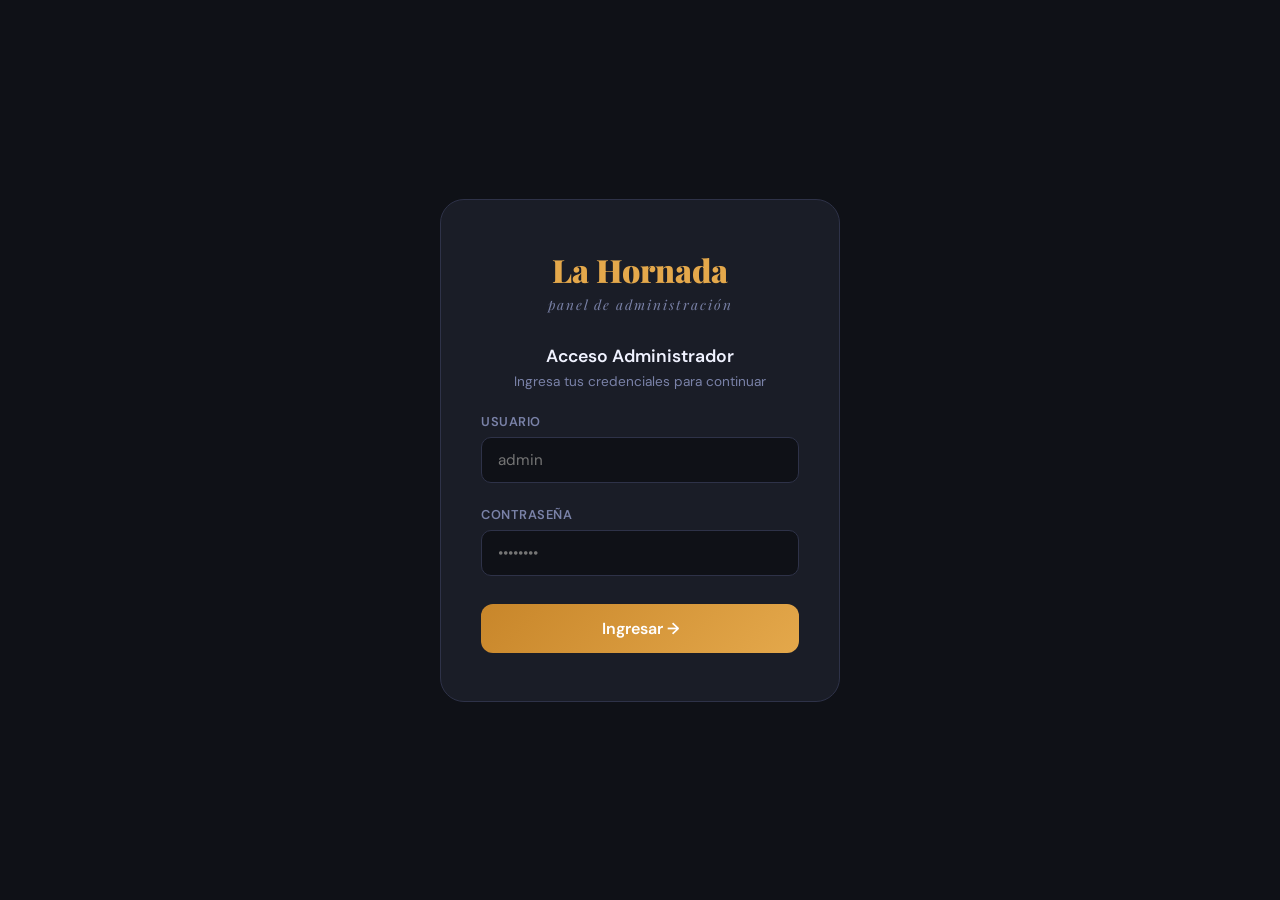
==== admin.html @ f9f8179e "agregar historial de pedidos con totales por dia y general" ====
<!DOCTYPE html>
<html lang="es">
<head>
  <meta charset="UTF-8">
  <meta name="viewport" content="width=device-width, initial-scale=1.0">
  <title>Admin — La Hornada</title>
  <link
    href="https://fonts.googleapis.com/css2?family=Playfair+Display:ital,wght@0,700;0,900&family=DM+Sans:wght@300;400;500;600&display=swap"
    rel="stylesheet"
  >
  <link rel="stylesheet" href="admin.css">
</head>
<body>

  <!-- ═══════════════════════════════════════
       LOGIN
  ════════════════════════════════════════ -->
  <div class="login-screen" id="loginScreen">
    <div class="login-box">
      <div class="login-logo">
        La Hornada
        <span>panel de administración</span>
      </div>
      <div class="login-title">Acceso Administrador</div>
      <div class="login-sub">Ingresa tus credenciales para continuar</div>

      <div class="login-field">
        <label>Usuario</label>
        <input type="text" id="loginUser" placeholder="admin" autocomplete="username">
      </div>
      <div class="login-field">
        <label>Contraseña</label>
        <input
          type="password"
          id="loginPass"
          placeholder="••••••••"
          autocomplete="current-password"
          onkeydown="if(event.key==='Enter') doLogin()"
        >
      </div>

      <button class="login-btn" onclick="doLogin()">Ingresar →</button>
      <div class="login-error" id="loginError">Usuario o contraseña incorrectos</div>
      <div class="login-blocked" id="loginBlocked"></div>
    </div>
  </div>

  <!-- ═══════════════════════════════════════
       ADMIN UI
  ════════════════════════════════════════ -->
  <div id="adminUI" style="display:none">

    <!-- HEADER -->
    <header class="admin-header">
      <div class="admin-logo">La Hornada <span>Admin Panel</span></div>
      <div class="header-actions">
        <a class="btn-store" href="tienda.html" target="_blank">🛍️ Ver tienda</a>
        <button class="btn-logout" onclick="doLogout()">Salir →</button>
      </div>
    </header>

    <div class="admin-layout">

      <!-- SIDEBAR -->
      <aside class="sidebar">
        <div class="sidebar-title">Menú</div>
        <div class="sidebar-item active" onclick="showSection('products', this)">
          <span class="icon">🍽️</span> Productos
        </div>
        <div class="sidebar-item" onclick="showSection('orders', this)">
          <span class="icon">📋</span> Pedidos
          <span class="sidebar-badge" id="pendingBadge"></span>
        </div>
        <div class="sidebar-item" onclick="showSection('settings', this)">
          <span class="icon">⚙️</span> Configuración
        </div>
      </aside>

      <!-- MAIN -->
      <main class="admin-main">

        <!-- ── SECCIÓN PRODUCTOS ── -->
        <div id="section-products">
          <div class="page-title">Gestión de Productos</div>
          <div class="page-sub">Edita nombre, descripción, precio, foto y disponibilidad</div>

          <!-- Estadísticas -->
          <div class="stats-row" id="statsRow"></div>

          <!-- Toolbar -->
          <div class="toolbar">
            <button class="btn-add" onclick="openAddModal()">＋ Nuevo Producto</button>
            <button class="btn-reset" onclick="confirmReset()">↺ Restaurar predeterminados</button>
          </div>

          <!-- Tabla de productos -->
          <table class="products-table">
            <thead>
              <tr>
                <th>Foto</th>
                <th>Producto</th>
                <th>Descripción</th>
                <th>Precio</th>
                <th>Stock</th>
                <th>Estado</th>
                <th>Acciones</th>
              </tr>
            </thead>
            <tbody id="productsTableBody"></tbody>
          </table>
        </div>

        <!-- ── SECCIÓN PEDIDOS ── -->
        <div id="section-orders" style="display:none">
          <div class="page-title">Historial de Pedidos</div>
          <div class="page-sub">Todos los pedidos recibidos, datos de clientes y totales</div>

          <!-- Resumen de ventas -->
          <div class="stats-row" id="ordersStatsRow"></div>

          <!-- Filtros -->
          <div class="orders-toolbar">
            <div class="orders-filter-group">
              <button class="filter-btn active" onclick="filterOrders('all', this)">Todos</button>
              <button class="filter-btn" onclick="filterOrders('pendiente_confirmacion', this)">⏳ Pendiente Yape</button>
              <button class="filter-btn" onclick="filterOrders('pendiente_envio', this)">🚚 Por enviar</button>
              <button class="filter-btn" onclick="filterOrders('entregado', this)">✅ Entregados</button>
            </div>
            <input type="date" id="filterDate" class="date-filter" onchange="filterByDate(this.value)" title="Filtrar por fecha">
          </div>

          <!-- Lista de pedidos -->
          <div id="ordersList"></div>
        </div>

        <!-- ── SECCIÓN CONFIGURACIÓN ── -->
        <div id="section-settings" style="display:none">
          <div class="page-title">Configuración de la Tienda</div>
          <div class="page-sub">Personaliza el nombre y datos de contacto</div>

          <div class="settings-card">
            <div class="form-row">
              <label>Nombre de la tienda</label>
              <input type="text" id="cfg-name" placeholder="La Hornada">
            </div>
            <div class="form-row">
              <label>Teléfono</label>
              <input type="text" id="cfg-phone" placeholder="+51 987 654 321">
            </div>
            <div class="form-row">
              <label>Dirección</label>
              <input type="text" id="cfg-addr" placeholder="Lima, Perú">
            </div>
            <div class="form-row">
              <label>Horario</label>
              <input type="text" id="cfg-hours" placeholder="Lun–Dom 8am–8pm">
            </div>
            <button class="btn-save" onclick="saveSettings()" style="width:100%;padding:12px">
              Guardar cambios
            </button>
          </div>
        </div>

      </main>
    </div>
  </div>

  <!-- ═══════════════════════════════════════
       MODAL EDITAR / AGREGAR PRODUCTO
  ════════════════════════════════════════ -->
  <div class="modal-bg" id="editModal">
    <div class="modal-box">

      <div class="modal-header">
        <h3 id="modalTitle">Editar Producto</h3>
        <button class="modal-close-x" onclick="closeModal()">✕</button>
      </div>

      <!-- Nombre y precio -->
      <div class="form-2col">
        <div class="form-row" style="margin:0">
          <label>Nombre del producto</label>
          <input type="text" id="f-name" placeholder="Ej: Empanadas de Carne">
        </div>
        <div class="form-row" style="margin:0">
          <label>Precio (S/)</label>
          <input type="number" id="f-price" min="0" step="0.50" placeholder="0.00">
        </div>
      </div>

      <!-- Stock -->
      <div class="form-row" style="margin-top:16px">
        <label>Stock disponible (unidades)</label>
        <input type="number" id="f-stock" min="0" step="1" placeholder="0 = sin stock hoy">
      </div>

      <!-- Descripción -->
      <div class="form-row" style="margin-top:16px">
        <label>Descripción</label>
        <textarea id="f-desc" placeholder="Describe el producto..."></textarea>
      </div>

      <!-- Emoji -->
      <div class="form-row">
        <label>Emoji del producto</label>
        <div class="emoji-picker" id="emojiPicker"></div>
      </div>

      <!-- URL de imagen o ruta local -->
      <div class="form-row">
        <label>URL o ruta de imagen</label>
        <input type="text" id="f-img" placeholder="img/mi-foto.jpg  ó  https://..." oninput="updatePreview()">
        <div class="img-path-hint">
          💡 Para imágenes del hosting escribe la ruta: <code>img/nombre-foto.jpg</code>
        </div>
        <div class="img-preview-wrap" id="imgPreviewWrap">
          <img id="imgPreview" src="" alt="" style="display:none">
          <span class="no-img" id="noImgMsg">Vista previa de la imagen</span>
        </div>
      </div>

      <!-- Upload desde dispositivo -->
      <div class="form-row">
        <label>O sube una foto desde tu dispositivo</label>
        <div class="upload-area" onclick="document.getElementById('fileInput').click()">
          <div class="upload-icon">📁</div>
          <p>Haz clic para seleccionar una imagen (JPG, PNG, WEBP)</p>
          <input type="file" id="fileInput" accept="image/*" onchange="handleFileUpload(event)">
        </div>
      </div>

      <!-- Disponibilidad -->
      <div class="form-row">
        <label>Disponibilidad</label>
        <div style="display:flex; gap:16px; margin-top:8px">
          <label style="display:flex; align-items:center; gap:8px; cursor:pointer; text-transform:none; font-size:0.92rem; font-weight:400; color:var(--text)">
            <input type="radio" name="avail" id="f-avail-yes" value="true" checked> Disponible
          </label>
          <label style="display:flex; align-items:center; gap:8px; cursor:pointer; text-transform:none; font-size:0.92rem; font-weight:400; color:var(--text)">
            <input type="radio" name="avail" id="f-avail-no" value="false"> No disponible
          </label>
        </div>
      </div>

      <!-- Footer del modal -->
      <div class="modal-footer">
        <button class="btn-cancel" onclick="closeModal()">Cancelar</button>
        <button class="btn-save"   onclick="saveProduct()">💾 Guardar cambios</button>
      </div>

    </div>
  </div>

  <!-- ═══════════════════════════════════════
       MODAL CONFIRMAR ELIMINACIÓN
  ════════════════════════════════════════ -->
  <div class="modal-bg" id="delModal">
    <div class="modal-box confirm-modal">
      <div class="confirm-icon">🗑️</div>
      <h3>¿Eliminar producto?</h3>
      <p id="delProductName"></p>
      <p style="margin-top:8px">Esta acción no se puede deshacer.</p>
      <div class="confirm-footer">
        <button class="btn-cancel"      onclick="closeDelModal()">Cancelar</button>
        <button class="btn-confirm-del" onclick="confirmDelete()">Sí, eliminar</button>
      </div>
    </div>
  </div>

  <!-- ═══════════════════════════════════════
       TOAST
  ════════════════════════════════════════ -->
  <div class="toast" id="toast"></div>

  <script src="products.js"></script>
  <script type="module" src="admin.js"></script>
</body>
</html>
---- admin.css ----
/* =============================================
   LA HORNADA — Admin Panel CSS3
   ============================================= */

:root {
  --bg:        #0F1117;
  --surface:   #1A1D27;
  --surface2:  #22263A;
  --border:    #2E3248;
  --gold:      #E4A84B;
  --gold-dim:  #C8862A;
  --green:     #2ECC71;
  --red:       #E74C3C;
  --text:      #F0F2FF;
  --text-muted:#7A82A8;
  --accent:    #4F6EF7;
}

* {
  margin: 0;
  padding: 0;
  box-sizing: border-box;
}

body {
  font-family: 'DM Sans', sans-serif;
  background: var(--bg);
  color: var(--text);
  min-height: 100vh;
}

/* ── LOGIN ── */
.login-screen {
  position: fixed;
  inset: 0;
  z-index: 999;
  background: var(--bg);
  display: flex;
  align-items: center;
  justify-content: center;
  padding: 20px;
}

.login-box {
  background: var(--surface);
  border: 1px solid var(--border);
  border-radius: 24px;
  padding: 48px 40px;
  width: 100%;
  max-width: 400px;
  text-align: center;
}

.login-logo {
  font-family: 'Playfair Display', serif;
  font-size: 2rem;
  font-weight: 900;
  color: var(--gold);
}

.login-logo span {
  display: block;
  font-size: 0.85rem;
  font-weight: 400;
  color: var(--text-muted);
  margin-top: 4px;
  letter-spacing: 2px;
  font-style: italic;
}

.login-title {
  margin-top: 32px;
  font-size: 1.1rem;
  font-weight: 600;
  color: var(--text);
}

.login-sub {
  margin-top: 6px;
  font-size: 0.85rem;
  color: var(--text-muted);
}

.login-field {
  margin-top: 20px;
  text-align: left;
}

.login-field label {
  font-size: 0.8rem;
  font-weight: 600;
  color: var(--text-muted);
  letter-spacing: 0.5px;
  text-transform: uppercase;
}

.login-field input {
  width: 100%;
  margin-top: 6px;
  padding: 12px 16px;
  background: var(--bg);
  border: 1px solid var(--border);
  border-radius: 10px;
  color: var(--text);
  font-family: 'DM Sans', sans-serif;
  font-size: 0.95rem;
  outline: none;
  transition: border-color 0.2s;
}

.login-field input:focus { border-color: var(--gold); }

.login-btn {
  width: 100%;
  margin-top: 28px;
  padding: 14px;
  background: linear-gradient(135deg, #C8862A, #E4A84B);
  color: white;
  border: none;
  border-radius: 12px;
  font-family: 'DM Sans', sans-serif;
  font-size: 1rem;
  font-weight: 600;
  cursor: pointer;
  transition: opacity 0.2s, transform 0.15s;
}

.login-btn:hover { opacity: 0.9; transform: scale(1.02); }

.login-error {
  margin-top: 14px;
  color: var(--red);
  font-size: 0.85rem;
  display: none;
}

.login-blocked {
  margin-top: 14px;
  background: rgba(231, 76, 60, 0.1);
  border: 1px solid var(--red);
  border-radius: 10px;
  padding: 12px 16px;
  color: var(--red);
  font-size: 0.85rem;
  line-height: 1.6;
  display: none;
  text-align: center;
}

.login-hint {
  margin-top: 16px;
  font-size: 0.78rem;
  color: var(--text-muted);
}

/* ── HEADER ── */
.admin-header {
  background: var(--surface);
  border-bottom: 1px solid var(--border);
  padding: 0 28px;
  height: 64px;
  display: flex;
  align-items: center;
  justify-content: space-between;
  position: sticky;
  top: 0;
  z-index: 50;
}

.admin-logo {
  font-family: 'Playfair Display', serif;
  font-size: 1.3rem;
  font-weight: 900;
  color: var(--gold);
}

.admin-logo span {
  font-size: 0.75rem;
  font-weight: 400;
  color: var(--text-muted);
  margin-left: 10px;
  font-style: italic;
}

.header-actions {
  display: flex;
  gap: 10px;
  align-items: center;
}

.btn-store {
  background: none;
  border: 1px solid var(--border);
  color: var(--text-muted);
  padding: 8px 16px;
  border-radius: 8px;
  font-family: 'DM Sans', sans-serif;
  font-size: 0.85rem;
  cursor: pointer;
  text-decoration: none;
  display: flex;
  align-items: center;
  gap: 6px;
  transition: all 0.2s;
}

.btn-store:hover { border-color: var(--gold); color: var(--gold); }

.btn-logout {
  background: none;
  border: none;
  color: var(--text-muted);
  cursor: pointer;
  font-size: 0.85rem;
  padding: 8px 12px;
  border-radius: 8px;
  font-family: 'DM Sans', sans-serif;
  transition: color 0.2s;
}

.btn-logout:hover { color: var(--red); }

/* ── LAYOUT ── */
.admin-layout {
  display: flex;
  min-height: calc(100vh - 64px);
}

.sidebar {
  width: 220px;
  flex-shrink: 0;
  background: var(--surface);
  border-right: 1px solid var(--border);
  padding: 24px 16px;
}

.sidebar-title {
  font-size: 0.7rem;
  font-weight: 600;
  color: var(--text-muted);
  letter-spacing: 1px;
  text-transform: uppercase;
  padding: 0 8px;
  margin-bottom: 8px;
}

.sidebar-item {
  display: flex;
  align-items: center;
  gap: 10px;
  padding: 10px 12px;
  border-radius: 10px;
  cursor: pointer;
  font-size: 0.9rem;
  color: var(--text-muted);
  transition: all 0.15s;
  margin-bottom: 2px;
}

.sidebar-item:hover { background: var(--surface2); color: var(--text); }
.sidebar-item.active { background: rgba(228,168,75,0.12); color: var(--gold); font-weight: 600; }
.sidebar-item .icon { font-size: 1rem; width: 20px; text-align: center; }

/* ── MAIN CONTENT ── */
.admin-main {
  flex: 1;
  padding: 32px 28px;
  overflow-y: auto;
}

.page-title {
  font-family: 'Playfair Display', serif;
  font-size: 1.8rem;
  font-weight: 700;
  color: var(--text);
}

.page-sub {
  color: var(--text-muted);
  font-size: 0.9rem;
  margin-top: 4px;
}

/* ── STATS ── */
.stats-row {
  display: grid;
  grid-template-columns: repeat(auto-fill, minmax(160px, 1fr));
  gap: 16px;
  margin: 28px 0;
}

.stat-card {
  background: var(--surface);
  border: 1px solid var(--border);
  border-radius: 16px;
  padding: 20px;
}

.stat-label {
  font-size: 0.75rem;
  color: var(--text-muted);
  font-weight: 600;
  letter-spacing: 0.5px;
  text-transform: uppercase;
}

.stat-value {
  font-family: 'Playfair Display', serif;
  font-size: 2rem;
  font-weight: 700;
  color: var(--gold);
  margin-top: 6px;
}

.stat-desc {
  font-size: 0.78rem;
  color: var(--text-muted);
  margin-top: 4px;
}

/* ── TOOLBAR ── */
.toolbar {
  display: flex;
  gap: 12px;
  align-items: center;
  margin-bottom: 20px;
  flex-wrap: wrap;
}

.btn-add {
  background: linear-gradient(135deg, var(--gold-dim), var(--gold));
  color: white;
  border: none;
  border-radius: 10px;
  padding: 10px 20px;
  font-family: 'DM Sans', sans-serif;
  font-size: 0.9rem;
  font-weight: 600;
  cursor: pointer;
  display: flex;
  align-items: center;
  gap: 8px;
  transition: opacity 0.2s, transform 0.15s;
}

.btn-add:hover { opacity: 0.9; transform: scale(1.02); }

.btn-reset {
  background: none;
  border: 1px solid var(--border);
  color: var(--text-muted);
  border-radius: 10px;
  padding: 10px 16px;
  font-family: 'DM Sans', sans-serif;
  font-size: 0.85rem;
  cursor: pointer;
  transition: all 0.2s;
}

.btn-reset:hover { border-color: var(--red); color: var(--red); }

/* ── PRODUCTS TABLE ── */
.products-table {
  width: 100%;
  border-collapse: separate;
  border-spacing: 0 8px;
}

.products-table th {
  text-align: left;
  font-size: 0.72rem;
  font-weight: 600;
  color: var(--text-muted);
  text-transform: uppercase;
  letter-spacing: 0.8px;
  padding: 0 16px 8px;
}

.prod-row { background: var(--surface); border-radius: 14px; }
.prod-row td { padding: 14px 16px; vertical-align: middle; }
.prod-row td:first-child { border-radius: 14px 0 0 14px; }
.prod-row td:last-child  { border-radius: 0 14px 14px 0; }
.prod-row:hover { background: var(--surface2); }

.prod-thumb {
  width: 56px;
  height: 56px;
  border-radius: 10px;
  background: var(--surface2);
  display: flex;
  align-items: center;
  justify-content: center;
  font-size: 1.8rem;
  overflow: hidden;
}

.prod-thumb img {
  width: 100%;
  height: 100%;
  object-fit: cover;
  border-radius: 10px;
}

.prod-name { font-weight: 600; font-size: 0.95rem; color: var(--text); }

.prod-desc-cell {
  font-size: 0.8rem;
  color: var(--text-muted);
  max-width: 220px;
  overflow: hidden;
  text-overflow: ellipsis;
  white-space: nowrap;
}

.prod-price {
  font-family: 'Playfair Display', serif;
  font-size: 1.1rem;
  font-weight: 700;
  color: var(--gold);
  white-space: nowrap;
}

/* ── TOGGLE PILL ── */
.toggle-pill {
  display: inline-flex;
  align-items: center;
  cursor: pointer;
  background: var(--bg);
  border: 1px solid var(--border);
  border-radius: 50px;
  padding: 4px;
  gap: 4px;
  user-select: none;
}

.toggle-pill span {
  font-size: 0.72rem;
  font-weight: 600;
  padding: 4px 10px;
  border-radius: 50px;
  transition: all 0.2s;
  color: var(--text-muted);
}

.toggle-pill.on  span.on-label  { background: rgba(46,204,113,0.2); color: var(--green); }
.toggle-pill.off span.off-label { background: rgba(231,76,60,0.2);  color: var(--red); }

/* ── SIDEBAR BADGE ── */
.sidebar-badge {
  background: var(--red);
  color: white;
  border-radius: 50px;
  font-size: 0.65rem;
  font-weight: 700;
  padding: 2px 7px;
  margin-left: auto;
  display: none;
}

/* ── ORDERS TOOLBAR ── */
.orders-toolbar {
  display: flex;
  align-items: center;
  gap: 12px;
  flex-wrap: wrap;
  margin: 20px 0;
}

.orders-filter-group {
  display: flex;
  gap: 8px;
  flex-wrap: wrap;
}

.filter-btn {
  background: none;
  border: 1px solid var(--border);
  color: var(--text-muted);
  border-radius: 8px;
  padding: 7px 14px;
  font-family: 'DM Sans', sans-serif;
  font-size: 0.82rem;
  cursor: pointer;
  transition: all 0.15s;
}

.filter-btn:hover  { border-color: var(--gold); color: var(--gold); }
.filter-btn.active { background: rgba(228,168,75,0.15); border-color: var(--gold); color: var(--gold); font-weight: 600; }

.date-filter {
  padding: 7px 12px;
  background: var(--bg);
  border: 1px solid var(--border);
  border-radius: 8px;
  color: var(--text);
  font-family: 'DM Sans', sans-serif;
  font-size: 0.82rem;
  outline: none;
  cursor: pointer;
}

.date-filter:focus { border-color: var(--gold); }

/* ── ORDERS DAY GROUP ── */
.orders-day-group { margin-bottom: 28px; }

.orders-day-header {
  display: flex;
  justify-content: space-between;
  align-items: center;
  padding: 8px 4px;
  margin-bottom: 10px;
  border-bottom: 1px solid var(--border);
}

.orders-day-label {
  font-size: 0.8rem;
  font-weight: 600;
  color: var(--text-muted);
  text-transform: capitalize;
}

.orders-day-total {
  font-family: 'Playfair Display', serif;
  font-size: 1rem;
  font-weight: 700;
  color: var(--gold);
}

/* ── ORDER CARD ── */
.order-card {
  background: var(--surface);
  border: 1px solid var(--border);
  border-radius: 14px;
  padding: 18px 20px;
  margin-bottom: 10px;
  transition: background 0.15s;
}

.order-card:hover { background: var(--surface2); }

.order-card-header {
  display: flex;
  justify-content: space-between;
  align-items: flex-start;
  gap: 12px;
  flex-wrap: wrap;
}

.order-client {
  display: flex;
  flex-direction: column;
  gap: 3px;
}

.order-name  { font-weight: 600; font-size: 0.95rem; color: var(--text); }
.order-phone { font-size: 0.82rem; color: var(--text-muted); }
.order-addr  { font-size: 0.82rem; color: var(--text-muted); }

.order-meta {
  display: flex;
  flex-direction: column;
  align-items: flex-end;
  gap: 4px;
}

.order-time       { font-size: 0.78rem; color: var(--text-muted); }
.order-pay        { font-size: 0.78rem; font-weight: 600; padding: 2px 8px; border-radius: 50px; }
.pay-yape         { background: rgba(107,33,168,0.2); color: #a855f7; }
.pay-contra       { background: rgba(46,204,113,0.15); color: var(--green); }
.order-yape-from  { font-size: 0.72rem; color: var(--text-muted); }

.order-items {
  margin: 12px 0;
  font-size: 0.82rem;
  color: var(--text-muted);
  line-height: 1.7;
  padding: 10px 14px;
  background: var(--bg);
  border-radius: 8px;
}

.order-card-footer {
  display: flex;
  justify-content: space-between;
  align-items: center;
  margin-top: 10px;
  flex-wrap: wrap;
  gap: 10px;
}

.order-total {
  font-family: 'Playfair Display', serif;
  font-size: 1.2rem;
  font-weight: 700;
  color: var(--gold);
}

.order-status-group {
  display: flex;
  align-items: center;
  gap: 10px;
}

.order-status {
  font-size: 0.75rem;
  font-weight: 600;
  padding: 4px 10px;
  border-radius: 50px;
}

.status-pending  { background: rgba(228,168,75,0.15); color: var(--gold); }
.status-shipping { background: rgba(79,110,247,0.15); color: var(--accent); }
.status-done     { background: rgba(46,204,113,0.15); color: var(--green); }

.status-select {
  background: var(--bg);
  border: 1px solid var(--border);
  border-radius: 8px;
  color: var(--text);
  font-family: 'DM Sans', sans-serif;
  font-size: 0.78rem;
  padding: 5px 8px;
  cursor: pointer;
  outline: none;
}

.status-select:focus { border-color: var(--gold); }

/* ── STOCK EN TABLA ── */
.stock-cell {
  display: flex;
  align-items: center;
  gap: 6px;
}

.stock-input {
  width: 64px;
  padding: 6px 8px;
  background: var(--bg);
  border: 1px solid var(--border);
  border-radius: 8px;
  color: var(--text);
  font-family: 'DM Sans', sans-serif;
  font-size: 0.88rem;
  text-align: center;
  outline: none;
  transition: border-color 0.2s;
}

.stock-input:focus { border-color: var(--gold); }

.stock-unit {
  font-size: 0.75rem;
  color: var(--text-muted);
}

/* ── DRAG & DROP ── */
.drag-handle {
  cursor: grab;
  color: var(--text-muted);
  font-size: 1.2rem;
  padding: 4px;
  border-radius: 4px;
  line-height: 1;
  user-select: none;
  transition: color 0.15s;
  flex-shrink: 0;
}

.drag-handle:hover { color: var(--gold); }

.prod-row.dragging {
  opacity: 0.4;
  background: var(--surface2);
}

.prod-row.drag-over {
  outline: 2px solid var(--gold);
  outline-offset: -2px;
  background: rgba(228, 168, 75, 0.08);
}

.prod-row[draggable="true"] { cursor: default; }

/* ── ACTION BUTTONS ── */
.action-btns { display: flex; gap: 8px; }

.btn-edit, .btn-del {
  border: none;
  border-radius: 8px;
  padding: 7px 14px;
  font-family: 'DM Sans', sans-serif;
  font-size: 0.8rem;
  font-weight: 600;
  cursor: pointer;
  transition: all 0.2s;
}

.btn-edit { background: rgba(79,110,247,0.12); color: var(--accent); }
.btn-edit:hover { background: rgba(79,110,247,0.25); }
.btn-del  { background: rgba(231,76,60,0.1); color: var(--red); }
.btn-del:hover  { background: rgba(231,76,60,0.2); }

/* ── MODAL BASE ── */
.modal-bg {
  display: none;
  position: fixed;
  inset: 0;
  z-index: 200;
  background: rgba(0, 0, 0, 0.7);
  backdrop-filter: blur(4px);
  align-items: center;
  justify-content: center;
  padding: 20px;
}

.modal-bg.open { display: flex; }

.modal-box {
  background: var(--surface);
  border: 1px solid var(--border);
  border-radius: 20px;
  padding: 32px;
  width: 100%;
  max-width: 540px;
  max-height: 90vh;
  overflow-y: auto;
  animation: popIn 0.25s cubic-bezier(0.4, 0, 0.2, 1);
}

@keyframes popIn {
  from { opacity: 0; transform: scale(0.9); }
  to   { opacity: 1; transform: scale(1); }
}

.modal-header {
  display: flex;
  justify-content: space-between;
  align-items: center;
  margin-bottom: 24px;
}

.modal-header h3 {
  font-family: 'Playfair Display', serif;
  font-size: 1.4rem;
  font-weight: 700;
  color: var(--text);
}

.modal-close-x {
  background: none;
  border: none;
  color: var(--text-muted);
  font-size: 1.3rem;
  cursor: pointer;
  padding: 4px 8px;
  border-radius: 8px;
  transition: color 0.2s;
}

.modal-close-x:hover { color: var(--red); }

/* ── FORM FIELDS ── */
.form-row { margin-bottom: 18px; }

.form-row label {
  display: block;
  font-size: 0.78rem;
  font-weight: 600;
  color: var(--text-muted);
  letter-spacing: 0.5px;
  text-transform: uppercase;
  margin-bottom: 7px;
}

.form-row input,
.form-row textarea {
  width: 100%;
  padding: 11px 14px;
  background: var(--bg);
  border: 1px solid var(--border);
  border-radius: 10px;
  color: var(--text);
  font-family: 'DM Sans', sans-serif;
  font-size: 0.92rem;
  outline: none;
  transition: border-color 0.2s;
  resize: vertical;
}

.form-row input:focus,
.form-row textarea:focus { border-color: var(--gold); }

.form-row textarea { min-height: 80px; }

.form-2col {
  display: grid;
  grid-template-columns: 1fr 1fr;
  gap: 14px;
}

/* ── IMAGE PREVIEW ── */
.img-path-hint {
  margin-top: 6px;
  font-size: 0.78rem;
  color: var(--text-muted);
}

.img-path-hint code {
  background: var(--surface2);
  border: 1px solid var(--border);
  border-radius: 4px;
  padding: 1px 6px;
  font-size: 0.78rem;
  color: var(--gold);
}

.img-preview-wrap {
  margin-top: 10px;
  border-radius: 12px;
  overflow: hidden;
  height: 140px;
  background: var(--bg);
  border: 1px solid var(--border);
  display: flex;
  align-items: center;
  justify-content: center;
}

.img-preview-wrap img { width: 100%; height: 100%; object-fit: cover; }
.img-preview-wrap .no-img { color: var(--text-muted); font-size: 0.85rem; }

/* ── FILE UPLOAD AREA ── */
.upload-area {
  border: 2px dashed var(--border);
  border-radius: 10px;
  padding: 20px;
  text-align: center;
  cursor: pointer;
  transition: border-color 0.2s, background 0.2s;
  margin-top: 10px;
}

.upload-area:hover {
  border-color: var(--gold);
  background: rgba(228, 168, 75, 0.04);
}

.upload-area input { display: none; }

.upload-area p {
  font-size: 0.82rem;
  color: var(--text-muted);
  margin-top: 6px;
}

.upload-icon { font-size: 1.8rem; }

/* ── EMOJI PICKER ── */
.emoji-picker {
  display: flex;
  flex-wrap: wrap;
  gap: 8px;
  margin-top: 8px;
}

.emoji-opt {
  background: var(--bg);
  border: 1px solid var(--border);
  border-radius: 8px;
  width: 38px;
  height: 38px;
  display: flex;
  align-items: center;
  justify-content: center;
  font-size: 1.3rem;
  cursor: pointer;
  transition: all 0.15s;
}

.emoji-opt:hover,
.emoji-opt.selected {
  border-color: var(--gold);
  background: rgba(228, 168, 75, 0.1);
}

/* ── MODAL FOOTER ── */
.modal-footer {
  display: flex;
  gap: 12px;
  justify-content: flex-end;
  margin-top: 24px;
  padding-top: 20px;
  border-top: 1px solid var(--border);
}

.btn-cancel {
  background: none;
  border: 1px solid var(--border);
  color: var(--text-muted);
  border-radius: 10px;
  padding: 10px 20px;
  font-family: 'DM Sans', sans-serif;
  font-size: 0.9rem;
  cursor: pointer;
  transition: all 0.2s;
}

.btn-cancel:hover { border-color: var(--text-muted); color: var(--text); }

.btn-save {
  background: linear-gradient(135deg, var(--gold-dim), var(--gold));
  color: white;
  border: none;
  border-radius: 10px;
  padding: 10px 24px;
  font-family: 'DM Sans', sans-serif;
  font-size: 0.9rem;
  font-weight: 600;
  cursor: pointer;
  transition: opacity 0.2s;
}

.btn-save:hover { opacity: 0.9; }

/* ── CONFIRM DELETE MODAL ── */
.confirm-modal {
  max-width: 380px;
  text-align: center;
}

.confirm-icon { font-size: 3rem; margin-bottom: 12px; }
.confirm-modal h3 { font-size: 1.2rem; margin-bottom: 8px; }
.confirm-modal p { color: var(--text-muted); font-size: 0.88rem; }

.confirm-footer {
  display: flex;
  gap: 12px;
  justify-content: center;
  margin-top: 24px;
}

.btn-confirm-del {
  background: var(--red);
  color: white;
  border: none;
  border-radius: 10px;
  padding: 10px 24px;
  font-family: 'DM Sans', sans-serif;
  font-size: 0.9rem;
  font-weight: 600;
  cursor: pointer;
  transition: opacity 0.2s;
}

.btn-confirm-del:hover { opacity: 0.85; }

/* ── SETTINGS SECTION ── */
.settings-card {
  background: var(--surface);
  border: 1px solid var(--border);
  border-radius: 16px;
  padding: 28px;
  margin-top: 24px;
  max-width: 500px;
}

/* ── TOAST ── */
.toast {
  position: fixed;
  bottom: 28px;
  left: 50%;
  transform: translateX(-50%) translateY(80px);
  background: #1e2a1e;
  border: 1px solid var(--green);
  color: var(--green);
  padding: 12px 24px;
  border-radius: 50px;
  font-size: 0.88rem;
  font-weight: 600;
  z-index: 999;
  transition: transform 0.3s, opacity 0.3s;
  opacity: 0;
  white-space: nowrap;
}

.toast.show {
  transform: translateX(-50%) translateY(0);
  opacity: 1;
}

/* ── RESPONSIVE ── */
@media (max-width: 768px) {
  .sidebar      { display: none; }
  .admin-main   { padding: 20px 16px; }
  .form-2col    { grid-template-columns: 1fr; }
  .prod-desc-cell { display: none; }
}
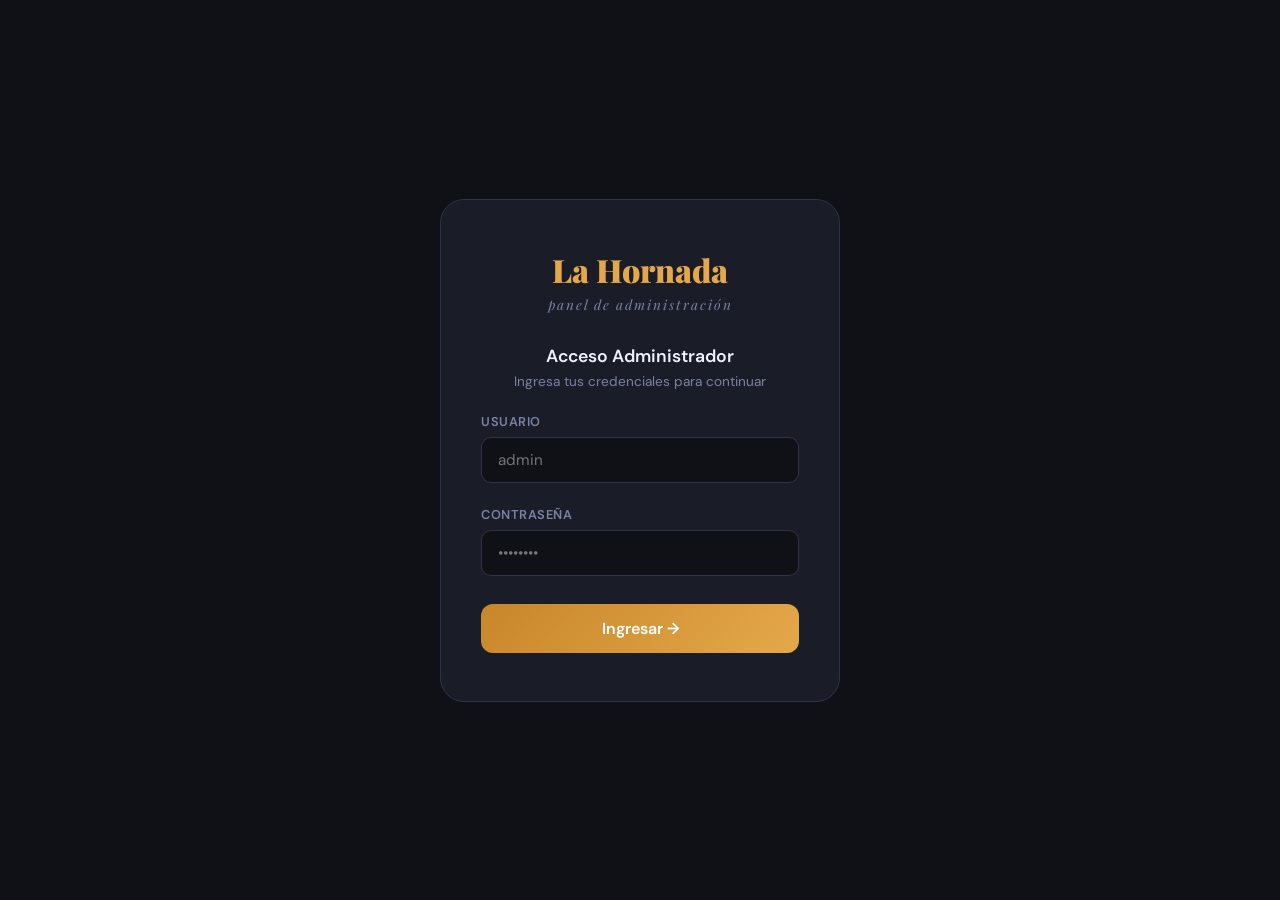
==== commit adac824f: "agregar panel de reparto con flujo completo de entrega" ====
--- a/admin.html
+++ b/admin.html
@@ -123,7 +123,9 @@
             <div class="orders-filter-group">
               <button class="filter-btn active" onclick="filterOrders('all', this)">Todos</button>
               <button class="filter-btn" onclick="filterOrders('pendiente_confirmacion', this)">⏳ Pendiente Yape</button>
-              <button class="filter-btn" onclick="filterOrders('pendiente_envio', this)">🚚 Por enviar</button>
+              <button class="filter-btn" onclick="filterOrders('pagado', this)">✅ Pago confirmado</button>
+              <button class="filter-btn" onclick="filterOrders('pendiente_envio', this)">📦 Por enviar</button>
+              <button class="filter-btn" onclick="filterOrders('en_camino', this)">🛵 En camino</button>
               <button class="filter-btn" onclick="filterOrders('entregado', this)">✅ Entregados</button>
             </div>
             <input type="date" id="filterDate" class="date-filter" onchange="filterByDate(this.value)" title="Filtrar por fecha">
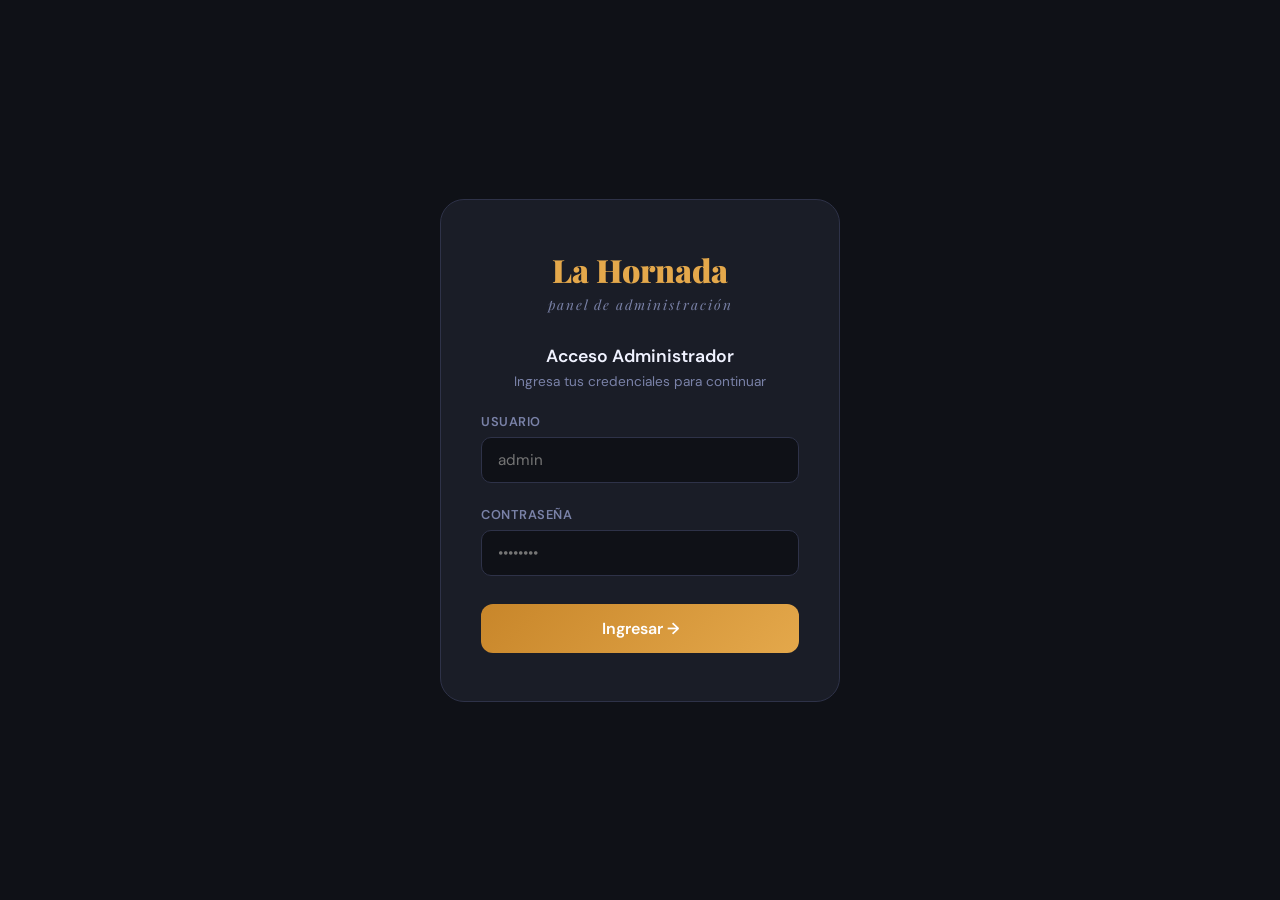
==== commit 13bb6f84: "archivado automatico al entregar, seccion Archivo en sidebar" ====
--- a/admin.html
+++ b/admin.html
@@ -70,6 +70,9 @@
         <div class="sidebar-item" onclick="showSection('orders', this)">
           <span class="icon">📋</span> Pedidos
           <span class="sidebar-badge" id="pendingBadge"></span>
+        </div>
+        <div class="sidebar-item" onclick="showSection('archive', this)">
+          <span class="icon">📁</span> Archivo
         </div>
         <div class="sidebar-item" onclick="showSection('settings', this)">
           <span class="icon">⚙️</span> Configuración
@@ -135,6 +138,21 @@
           <div id="ordersList"></div>
         </div>
 
+        <!-- ── SECCIÓN ARCHIVO ── -->
+        <div id="section-archive" style="display:none">
+          <div class="page-title">📁 Archivo de Pedidos</div>
+          <div class="page-sub">Pedidos entregados — archivados automáticamente</div>
+          <div class="stats-row" id="archiveStatsRow"></div>
+          <div class="orders-toolbar">
+            <input type="date" id="filterArchiveDate" class="date-filter"
+              onchange="filterArchiveByDate(this.value)" title="Filtrar por fecha">
+            <button class="btn-reset" onclick="clearArchiveFilter()" style="font-size:0.8rem;padding:7px 12px">
+              ✕ Limpiar filtro
+            </button>
+          </div>
+          <div id="archiveList"></div>
+        </div>
+
         <!-- ── SECCIÓN CONFIGURACIÓN ── -->
         <div id="section-settings" style="display:none">
           <div class="page-title">Configuración de la Tienda</div>
--- a/admin.css
+++ b/admin.css
@@ -583,7 +583,7 @@
 .order-card-footer {
   display: flex;
   justify-content: space-between;
-  align-items: center;
+  align-items: flex-start;
   margin-top: 10px;
   flex-wrap: wrap;
   gap: 10px;
@@ -626,6 +626,105 @@
 }
 
 .status-select:focus { border-color: var(--gold); }
+
+/* ── CÓDIGOS DE PEDIDO Y CLIENTE ── */
+.order-codes {
+  display: flex;
+  gap: 8px;
+  align-items: center;
+  margin-bottom: 4px;
+}
+
+.order-code-pedido {
+  font-family: 'DM Sans', sans-serif;
+  font-size: 0.82rem;
+  font-weight: 700;
+  color: var(--gold);
+  background: rgba(228,168,75,0.12);
+  border: 1px solid rgba(228,168,75,0.3);
+  border-radius: 6px;
+  padding: 2px 8px;
+  letter-spacing: 1px;
+}
+
+.order-code-cliente {
+  font-size: 0.72rem;
+  font-weight: 600;
+  color: var(--text-muted);
+  background: var(--surface2);
+  border: 1px solid var(--border);
+  border-radius: 6px;
+  padding: 2px 8px;
+  letter-spacing: 0.5px;
+}
+
+/* ── ARCHIVADOS ── */
+.order-archived { opacity: 0.65; }
+
+.archived-section { margin-top: 28px; }
+
+.archived-toggle {
+  width: 100%;
+  background: var(--surface);
+  border: 1px solid var(--border);
+  border-radius: 12px;
+  padding: 14px 18px;
+  color: var(--text-muted);
+  font-family: 'DM Sans', sans-serif;
+  font-size: 0.85rem;
+  font-weight: 600;
+  cursor: pointer;
+  text-align: left;
+  display: flex;
+  justify-content: space-between;
+  align-items: center;
+  transition: all 0.2s;
+}
+
+.archived-toggle:hover { border-color: var(--gold); color: var(--text); }
+
+.toggle-arrow { font-size: 0.75rem; }
+
+.archived-list { margin-top: 10px; }
+
+.btn-archivar {
+  background: rgba(107,33,168,0.12) !important;
+  border-color: rgba(107,33,168,0.4) !important;
+  color: #a855f7 !important;
+}
+
+.btn-archivar:hover {
+  background: rgba(107,33,168,0.25) !important;
+}
+
+/* ── STATUS BUTTONS ── */
+.status-btns {
+  display: flex;
+  flex-wrap: wrap;
+  gap: 6px;
+  margin-top: 8px;
+}
+
+.status-btn {
+  background: var(--surface2);
+  border: 1px solid var(--border);
+  color: var(--text-muted);
+  border-radius: 8px;
+  padding: 6px 12px;
+  font-family: 'DM Sans', sans-serif;
+  font-size: 0.75rem;
+  font-weight: 500;
+  cursor: pointer;
+  transition: all 0.15s;
+  white-space: nowrap;
+}
+
+.status-btn:hover { border-color: var(--gold); color: var(--text); }
+
+.status-btn.active-pending  { background: rgba(228,168,75,0.15);  border-color: var(--gold);   color: var(--gold);   font-weight: 700; }
+.status-btn.active-paid     { background: rgba(46,204,113,0.15);  border-color: var(--green);  color: var(--green);  font-weight: 700; }
+.status-btn.active-shipping { background: rgba(79,110,247,0.15);  border-color: var(--accent); color: var(--accent); font-weight: 700; }
+.status-btn.active-done     { background: rgba(46,204,113,0.12);  border-color: var(--green);  color: var(--green);  font-weight: 700; opacity: 0.8; }
 
 /* ── STOCK EN TABLA ── */
 .stock-cell {
